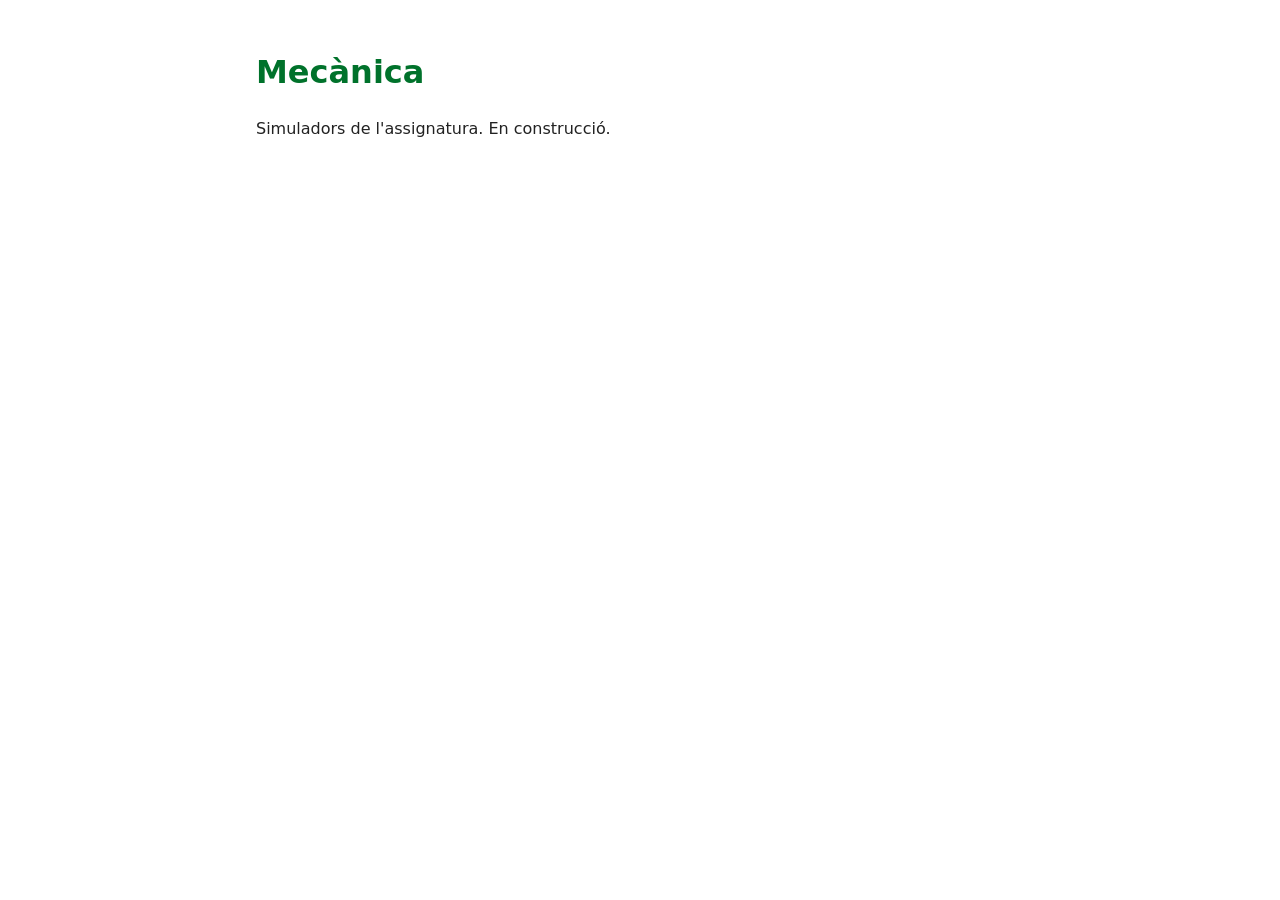
==== simuladors/index.html @ 07c83ff2 "Estructura inicial de la web de Mecànica Co-Authored-By: Claude Opus 5.5 <noreply@anthropic.com>" ====
<!doctype html>
<html lang="ca">
<head>
<meta charset="utf-8">
<meta name="viewport" content="width=device-width, initial-scale=1">
<title>Mecànica — Simuladors</title>
<style>
  body { font-family: system-ui, sans-serif; max-width: 48rem; margin: 3rem auto; padding: 0 1rem; color: #222; background: #fff; line-height: 1.5; }
  h1 { color: #00722b; }
  a { color: #00722b; }
</style>
</head>
<body>
<h1>Mecànica</h1>
<p>Simuladors de l'assignatura. En construcció.</p>
</body>
</html>
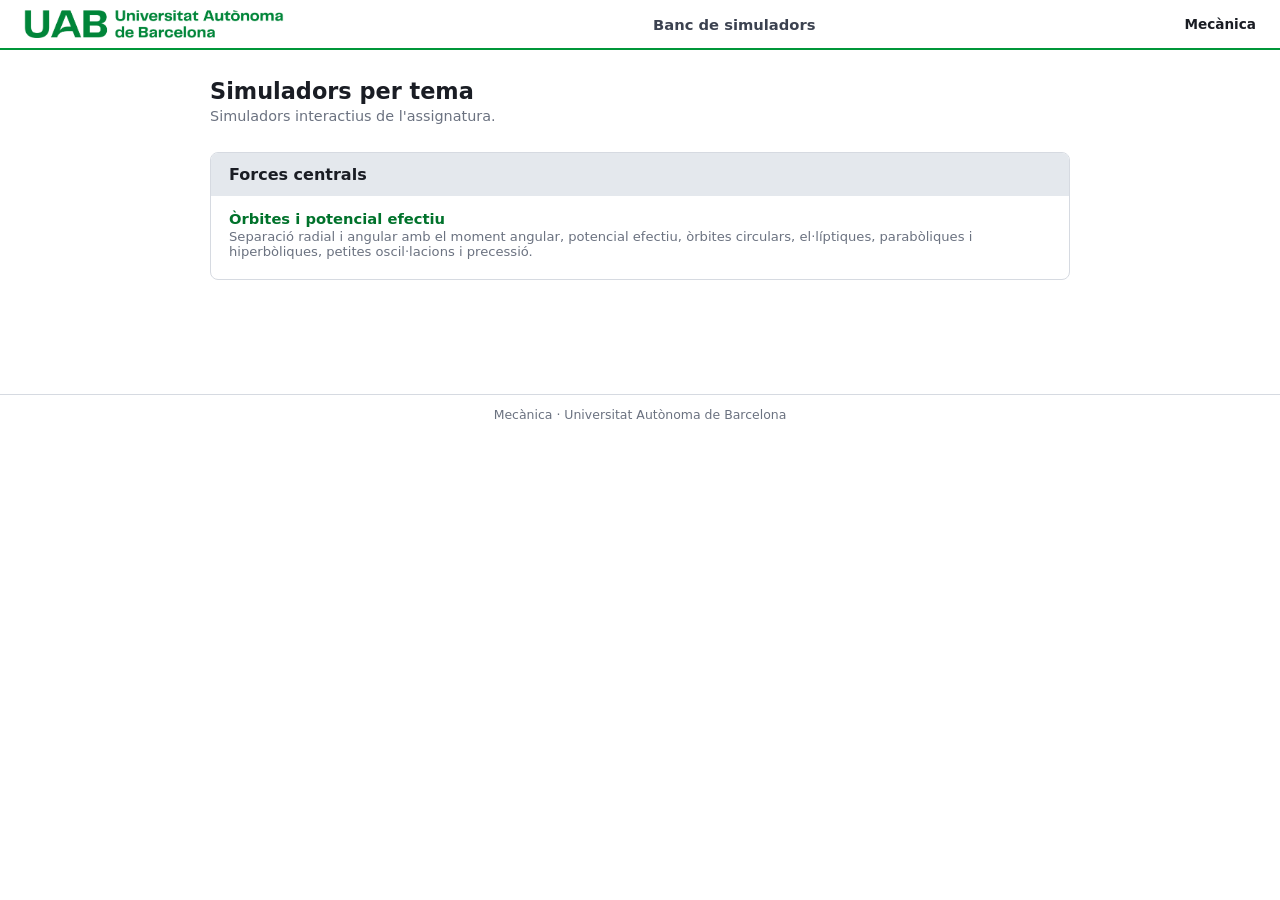
==== commit db9e26a4: "Simulador d'òrbites i potencial efectiu" ====
--- a/simuladors/index.html
+++ b/simuladors/index.html
@@ -3,15 +3,45 @@
 <head>
 <meta charset="utf-8">
 <meta name="viewport" content="width=device-width, initial-scale=1">
-<title>Mecànica — Simuladors</title>
+<title>Simuladors — Mecànica</title>
+<link rel="stylesheet" href="estil_comu.css">
 <style>
-  body { font-family: system-ui, sans-serif; max-width: 48rem; margin: 3rem auto; padding: 0 1rem; color: #222; background: #fff; line-height: 1.5; }
-  h1 { color: #00722b; }
-  a { color: #00722b; }
+  h1{ font-size:1.4rem; margin:0 0 4px; }
+  p.sub{ color:var(--muted); font-size:.9rem; margin:0 0 28px; }
+  .tema{ border:1px solid var(--border); border-radius:8px; background:var(--surface); margin-bottom:14px; overflow:hidden; }
+  .tema h2{ margin:0; padding:12px 18px; font-size:1rem; color:var(--ink); background:var(--surface-2); }
+  .llista-sim{ list-style:none; margin:0; padding:6px 18px 12px; }
+  .llista-sim li{ padding:8px 0; border-bottom:1px solid var(--border); font-size:.92rem; }
+  .llista-sim li:last-child{ border-bottom:none; }
+  .llista-sim a{ color:var(--uabgreen-dark); text-decoration:none; font-weight:600; }
+  .llista-sim a:hover{ text-decoration:underline; }
+  .llista-sim .desc{ color:var(--muted); font-size:.82rem; display:block; margin-top:2px; }
 </style>
 </head>
 <body>
-<h1>Mecànica</h1>
-<p>Simuladors de l'assignatura. En construcció.</p>
+<div class="capcalera-uab">
+  <div class="logo-bloc">
+    <img src="imatges/logotip-versio-3-verd.png" alt="UAB">
+  </div>
+  <div class="tema-actual">Banc de simuladors</div>
+  <div class="titol-curs">Mecànica</div>
+</div>
+
+<div class="contingut">
+  <h1>Simuladors per tema</h1>
+  <p class="sub">Simuladors interactius de l'assignatura.</p>
+
+  <div class="tema">
+    <h2>Forces centrals</h2>
+    <ul class="llista-sim">
+      <li>
+        <a href="01_forces_centrals/orbites_potencial_efectiu.html">Òrbites i potencial efectiu</a>
+        <span class="desc">Separació radial i angular amb el moment angular, potencial efectiu, òrbites circulars, el·líptiques, parabòliques i hiperbòliques, petites oscil·lacions i precessió.</span>
+      </li>
+    </ul>
+  </div>
+</div>
+
+<div class="peu-uab">Mecànica · Universitat Autònoma de Barcelona</div>
 </body>
 </html>
--- a/simuladors/estil_comu.css
+++ b/simuladors/estil_comu.css
@@ -0,0 +1,155 @@
+/* ------------------------------------------------------------------
+   estil_comu.css — full comú per a tots els simuladors de
+   Mecànica. Reprodueix l'encapçalament dels apunts (myphysicsstyle):
+   logo UAB a l'esquerra, tema al centre, títol del curs a la dreta,
+   mateix verd UAB (#009639) i regla fina sota la capçalera.
+   ------------------------------------------------------------------ */
+
+:root{
+  --uabgreen:#009639;
+  --uabgreen-dark:#00722b;
+  --bg:#FFFFFF;
+  --surface:#FFFFFF;
+  --surface-2:#E4E8ED;
+  --ink:#1A1D24;
+  --ink-2:#3C4250;
+  --muted:#6B7280;
+  --border:#D6DAE1;
+  --accent:#33469B;
+  --font-body:Seravek,'Segoe UI',system-ui,-apple-system,sans-serif;
+  --font-mono:ui-monospace,'SF Mono','Cascadia Mono',Consolas,monospace;
+}
+/* Fons de pàgina sempre blanc — no s'adapta al tema fosc del sistema */
+@media (prefers-color-scheme: dark){
+  :root{
+    --bg:#FFFFFF; --surface:#FFFFFF; --surface-2:#E4E8ED;
+    --ink:#1A1D24; --ink-2:#3C4250; --muted:#6B7280; --border:#D6DAE1;
+    --accent:#33469B;
+  }
+}
+
+*{ box-sizing:border-box; min-width:0; }
+html,body{ margin:0; padding:0; max-width:100%; }
+body{
+  background:var(--bg); color:var(--ink); font-family:var(--font-body);
+}
+img, svg{ max-width:100%; }
+
+/* ---- Capçalera comuna, igual disposició que myphysicsstyle.sty ---- */
+.capcalera-uab{
+  display:flex; align-items:center; justify-content:space-between;
+  padding:10px 24px; background:var(--surface);
+  border-bottom:1.5pt solid var(--uabgreen);
+}
+.capcalera-uab .logo-bloc{ display:flex; align-items:center; gap:14px; }
+.capcalera-uab .logo-bloc img{ height:28px; }
+.capcalera-uab .logo-bloc span{ font-weight:700; color:var(--uabgreen); font-size:1.05rem; letter-spacing:.02em; }
+.capcalera-uab .tema-actual{
+  font-size:.92rem; color:var(--ink-2); font-weight:600; text-align:center; flex:1;
+  display:flex; align-items:center; justify-content:center; gap:8px;
+}
+.capcalera-uab .tema-actual svg{ flex-shrink:0; width:20px; height:20px; color:var(--uabgreen); }
+.capcalera-uab .titol-curs{ font-size:.85rem; font-weight:700; color:var(--ink); text-align:right; white-space:nowrap; }
+
+@media (max-width:640px){
+  .capcalera-uab{ flex-direction:column; gap:6px; text-align:center; }
+  /* Al mòbil, el títol del curs (Mecànica) ha de quedar
+     primer, i el tema/capítol actual just a sota, com a subtítol. */
+  .capcalera-uab .titol-curs{ order:-1; text-align:center; font-size:1rem; white-space:normal; }
+  .capcalera-uab .tema-actual{ text-align:center; font-size:.82rem; flex:none; }
+  /* El logo + el botó de tornar no sempre caben en una sola línia als
+     mòbils estrets — que el botó baixi de línia en comptes de tallar-se. */
+  .capcalera-uab .logo-bloc{ flex-wrap:wrap; justify-content:center; row-gap:6px; }
+}
+
+.contingut{ max-width:900px; margin:0 auto; padding:28px 20px 60px; }
+
+/* ---- Botó tipus píndola (icona + text): base compartida pel link de
+   "tornar" a la capçalera i pel link del vídeo d'introducció. Mida
+   d'icona sempre fixada en px (a l'SVG mateix i aquí) perquè mai es
+   pugui inflar — un SVG sense width/height explícits pot renderitzar-se
+   pel seu valor per defecte (300×150px) si l'estil no arriba a temps. ---- */
+.boto-pill{
+  display:inline-flex; align-items:center; gap:6px;
+  font-family:var(--font-mono); font-weight:700; color:var(--uabgreen-dark);
+  text-decoration:none; white-space:nowrap;
+  background:var(--surface-2); border:1.5px solid var(--uabgreen);
+  border-radius:999px;
+}
+.boto-pill:hover{ background:var(--uabgreen); color:#FFFFFF; }
+.boto-pill svg{ flex-shrink:0; display:block; }
+
+.capcalera-uab .link-tornar{ font-size:.76rem; padding:5px 12px 5px 10px; }
+.capcalera-uab .link-tornar svg{ width:13px; height:13px; }
+
+.video-link{ font-size:.8rem; padding:8px 16px 8px 12px; margin:0 0 18px; }
+.video-link svg{ width:18px; height:18px; }
+@media (max-width:640px){
+  .video-link{ font-size:.74rem; padding:6px 12px 6px 10px; }
+  .video-link svg{ width:15px; height:15px; }
+}
+
+/* ---- Caixes/requadres comuns (gràfics, controls...): vora verda + capçalera verda ---- */
+.panel, .barra-lateral{
+  background:var(--surface);
+  border:2px solid var(--uabgreen);
+  border-radius:8px;
+  overflow:hidden;
+  padding:18px 22px;
+}
+.panel h2, .barra-lateral h2{
+  background:var(--uabgreen);
+  color:#FFFFFF !important;
+  text-transform:uppercase;
+  letter-spacing:.04em;
+  font-weight:700;
+  font-size:.85rem;
+  margin:-18px -22px 16px -22px;
+  padding:11px 22px;
+  border-radius:8px 8px 0 0;
+}
+/* Els símbols grecs (μ, ε...) no s'han de majusculitzar — Μ majúscula es confon amb "M" llatina */
+.panel h2 .simbol, .barra-lateral h2 .simbol{ text-transform:none; }
+
+/* ---- Bloc desplegable "Què has d'observar" (guia curta, tancada per defecte) ---- */
+details.obs{
+  margin-top:14px;
+  border:1px solid var(--uabgreen);
+  border-radius:6px;
+  overflow:hidden;
+}
+details.obs summary{
+  cursor:pointer;
+  padding:10px 14px;
+  font-weight:700;
+  font-size:.82rem;
+  color:var(--uabgreen-dark);
+  background:var(--surface-2);
+  list-style:none;
+  display:flex;
+  align-items:center;
+  gap:8px;
+  user-select:none;
+}
+details.obs summary::-webkit-details-marker{ display:none; }
+details.obs summary::before{
+  content:'▶';
+  display:inline-block;
+  font-size:.65em;
+  transition:transform .15s ease;
+  color:var(--uabgreen);
+}
+details.obs[open] summary::before{ transform:rotate(90deg); }
+details.obs .obs-body{
+  padding:12px 14px;
+  font-size:.85rem;
+  color:var(--ink-2);
+  line-height:1.55;
+  border-top:1px solid var(--border);
+}
+
+/* ---- Peu (opcional, coherent amb el peu dels apunts) ---- */
+.peu-uab{
+  padding:12px 24px; text-align:center; font-size:.78rem; color:var(--muted);
+  border-top:1px solid var(--border); margin-top:40px;
+}
